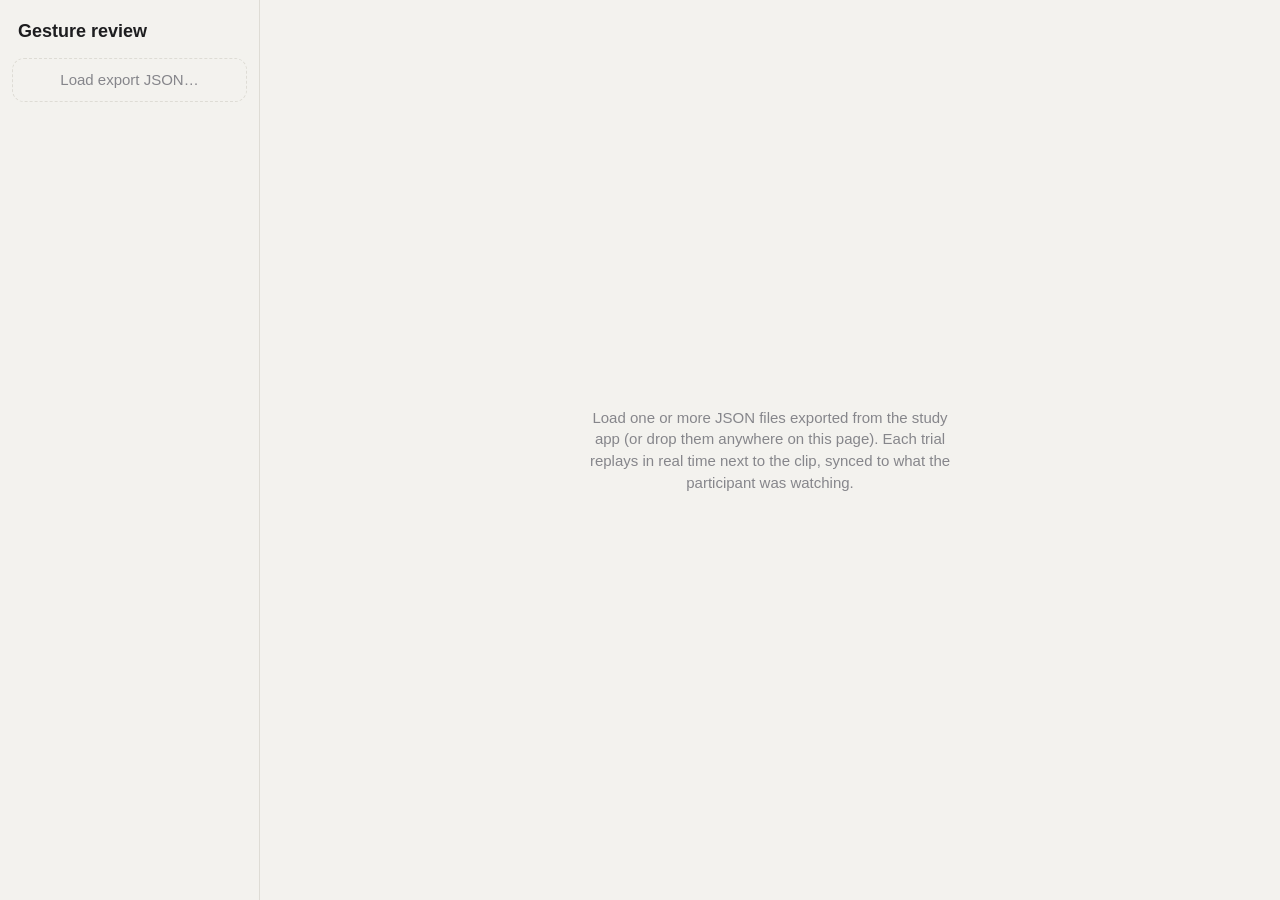
==== review.html @ 7d49b07f "Gesture study app: iPad capture + review page Co-Authored-By: Claude Opus 5 <noreply@anthropic.com>" ====
<!doctype html>
<html lang="en">
<head>
<meta charset="utf-8">
<meta name="viewport" content="width=device-width, initial-scale=1">
<title>Gesture Review</title>
<link rel="stylesheet" href="styles.css">
<style>
  body { display: grid; grid-template-columns: 260px 1fr; height: 100vh; overflow: hidden; font-size: 15px; }
  aside { border-right: 1px solid var(--line); overflow-y: auto; padding: 18px 12px; display: flex; flex-direction: column; gap: 14px; }
  aside h1 { font-size: 18px; margin: 0 6px; }
  .load { display: block; text-align: center; padding: 10px; border-radius: 12px; border: 1.5px dashed var(--line); color: var(--muted); cursor: pointer; }
  .load input { display: none; }
  .sess h2 { font-size: 13px; text-transform: uppercase; letter-spacing: .05em; color: var(--muted); margin: 6px 6px 4px; font-weight: 600; }
  .trial-btn {
    display: flex; justify-content: space-between; gap: 8px; width: 100%; text-align: left; padding: 7px 10px;
    border-radius: 8px; background: none; color: var(--ink); font-weight: 400; font-size: 14px;
  }
  .trial-btn:hover { background: rgba(0,0,0,.04); }
  .trial-btn.on { background: var(--ink); color: #fff; }
  .trial-btn small { opacity: .55; font-variant-numeric: tabular-nums; }

  main { overflow-y: auto; padding: 18px 22px; display: flex; flex-direction: column; gap: 14px; }
  .empty { margin: auto; color: var(--muted); text-align: center; max-width: 380px; }
  .head { display: flex; align-items: baseline; gap: 12px; flex-wrap: wrap; }
  .head h2 { margin: 0; font-size: 22px; }
  .head span { color: var(--muted); }
  .views { display: grid; grid-template-columns: 1fr 1fr; gap: 14px; height: 44vh; min-height: 260px; }
  .views .stage-wrap, .draw-wrap { position: relative; background: #fff; border-radius: 14px; overflow: hidden; }
  .draw-wrap canvas { position: absolute; inset: 0; width: 100%; height: 100%; }
  .tag { position: absolute; left: 12px; top: 10px; font-size: 12px; color: var(--muted); z-index: 1; }

  .transport { display: flex; align-items: center; gap: 12px; flex-wrap: wrap; }
  .transport button { padding: 8px 16px; font-size: 14px; }
  .transport input[type=range] { flex: 1; min-width: 200px; accent-color: var(--ink); }
  .time { font-variant-numeric: tabular-nums; color: var(--muted); min-width: 110px; }
  .opts { display: flex; gap: 16px; flex-wrap: wrap; color: #48484a; }
  .opts label { display: flex; align-items: center; gap: 6px; }
  select { font: inherit; padding: 6px 8px; border-radius: 8px; border: 1px solid var(--line); background: #fff; }

  .chart-wrap { position: relative; height: 150px; background: #fff; border-radius: 14px; }
  .chart-wrap canvas { position: absolute; inset: 0; width: 100%; height: 100%; }
  table { border-collapse: collapse; font-variant-numeric: tabular-nums; font-size: 13.5px; }
  th, td { text-align: right; padding: 5px 12px; border-bottom: 1px solid var(--line); }
  th:first-child, td:first-child { text-align: left; }
  th { color: var(--muted); font-weight: 500; }
  tr.cleared td { color: var(--muted); text-decoration: line-through; }
  .legend { display: flex; align-items: center; gap: 8px; color: var(--muted); font-size: 13px; }
  .legend i { width: 90px; height: 8px; border-radius: 4px; background: linear-gradient(90deg, #2f55d4, #9b4dca, #f76707); }
</style>
</head>
<body>
<aside>
  <h1>Gesture review</h1>
  <label class="load">Load export JSON…<input type="file" id="files" accept=".json,application/json" multiple></label>
  <div id="list"></div>
</aside>
<main id="main">
  <div class="empty" id="empty">Load one or more JSON files exported from the study app (or drop them anywhere on this page). Each trial replays in real time next to the clip, synced to what the participant was watching.</div>
  <div id="viewer" style="display:none">
    <div class="head"><h2 id="title"></h2><span id="meta"></span></div>
    <div class="views">
      <div class="stage-wrap" id="stage-wrap"><span class="tag">Reference clip, as the participant saw it</span><div class="stage" id="stage"></div></div>
      <div class="draw-wrap" id="draw-wrap"><span class="tag">Drawing</span><canvas id="draw"></canvas></div>
    </div>
    <div class="transport">
      <button id="play">Play</button>
      <button class="secondary" id="to-stroke">Jump to first stroke</button>
      <input type="range" id="scrub" min="0" max="1000" step="1" value="0">
      <span class="time" id="time"></span>
    </div>
    <div class="opts">
      <label>Speed <select id="rate"><option value="0.1">0.1×</option><option value="0.25">0.25×</option><option value="0.5">0.5×</option><option value="1" selected>1×</option><option value="2">2×</option></select></label>
      <label><input type="checkbox" id="by-speed" checked> Colour by speed</label>
      <label><input type="checkbox" id="ghost" checked> Ghost of full drawing</label>
      <label><input type="checkbox" id="show-cleared"> Show cleared strokes</label>
      <span class="legend"><span>slow</span><i></i><span>fast</span></span>
    </div>
    <div class="chart-wrap"><canvas id="chart"></canvas></div>
    <table id="strokes"></table>
  </div>
</main>
<script src="clips.js"></script>
<script src="review.js"></script>
</body>
</html>
---- styles.css ----
:root {
  --bg: #f3f2ee;
  --card: #fff;
  --ink: #1d1d1f;
  --muted: #86868b;
  --line: #dedcd5;
  --accent: #2f55d4;
}

* { box-sizing: border-box; -webkit-tap-highlight-color: transparent; }

html, body {
  margin: 0; height: 100%;
  background: var(--bg); color: var(--ink);
  font: 17px/1.45 -apple-system, BlinkMacSystemFont, "SF Pro Text", "Helvetica Neue", sans-serif;
}

button {
  font: inherit; font-weight: 600; border: 0; border-radius: 999px;
  padding: 14px 28px; background: var(--ink); color: #fff; cursor: pointer;
  touch-action: manipulation;
}
button.secondary { background: transparent; color: var(--ink); box-shadow: inset 0 0 0 1.5px var(--line); }
button.link { background: none; color: var(--accent); padding: 6px 4px; font-weight: 500; }
button:disabled { opacity: .35; cursor: default; }

/* ---------- stage (shared with review) ---------- */

.stage-wrap { position: relative; background: #fff; border-radius: 18px; overflow: hidden; }
.stage {
  position: absolute; left: 50%; top: 50%; width: 800px; height: 450px;
  transform: translate(-50%, -50%) scale(var(--s, 1));
  pointer-events: none;
  --ui-ink: #1d1d1f;
}
.stage * { box-sizing: border-box; }
.stage > * { position: absolute; }

.stage .shape { position: absolute; width: 80px; height: 80px; background: #2f55d4; border-radius: 12px; }
.stage .shape.circle { border-radius: 50%; }
.stage .shape.sq::after { /* orientation mark so rotation reads */
  content: ""; position: absolute; top: 12%; left: 12%; width: 18%; height: 18%; border-radius: 50%; background: #fff;
}
.stage .ax { width: 70px; height: 70px; }
.stage .floor { left: 120px; right: 120px; top: 400px; height: 2px; background: #d9d9de; }

.stage .phone {
  left: 270px; top: 10px; width: 260px; height: 430px; border-radius: 30px; overflow: hidden;
  background: #f2f2f7; box-shadow: 0 0 0 6px #1d1d1f;
}
.stage b { display: block; height: 8px; border-radius: 4px; background: #d6d6db; }
.stage b.sub { background: #e7e7eb; }
.stage b.title { height: 12px; background: #3a3a3c; }
.stage .appbar { height: 56px; padding: 26px 16px 0; background: #fff; }
.stage .row { position: relative; display: flex; align-items: center; gap: 10px; height: 52px; padding: 0 14px; background: #fff; border-top: 1px solid #efeff2; }
.stage .row span { flex: 1; display: flex; flex-direction: column; gap: 7px; }
.stage .avatar { width: 30px; height: 30px; border-radius: 50%; flex: none; }

.stage .scrim { position: absolute; inset: 0; background: rgba(0,0,0,.42); }
.stage .dialog {
  position: absolute; left: 24px; right: 24px; top: 130px; padding: 20px; border-radius: 16px; background: #fff;
  display: flex; flex-direction: column; gap: 10px;
}
.stage .dialog-btns { display: flex; gap: 8px; margin-top: 10px; }
.stage .dialog-btns i { flex: 1; height: 34px; border-radius: 10px; background: #ececf0; }
.stage .dialog-btns i.primary { background: #0a84ff; }
.stage .sheet { position: absolute; left: 0; right: 0; bottom: 0; height: 250px; border-radius: 20px 20px 0 0; background: #fff; padding: 10px 18px; }
.stage .sheet .handle { display: block; width: 40px; height: 5px; border-radius: 3px; background: #d1d1d6; margin: 0 auto 14px; }
.stage .opt { display: flex; align-items: center; gap: 12px; height: 50px; }
.stage .opt i { width: 28px; height: 28px; border-radius: 8px; flex: none; }
.stage .opt b { flex: none; }

.stage .tile { position: absolute; width: 110px; height: 140px; border-radius: 14px; background: #fff; overflow: hidden; }
.stage .tile .img { height: 70px; margin-bottom: 10px; }
.stage .tile > b { margin: 0 10px 7px; }
.stage .tile.hero { z-index: 2; }
.stage .detail { padding: 10px 10px 0; display: flex; flex-direction: column; gap: 9px; }
.stage .detail b { margin: 0; }

.stage .toast {
  position: absolute; top: 12px; left: 12px; right: 12px; height: 64px; border-radius: 16px; background: #fff;
  box-shadow: 0 6px 20px rgba(0,0,0,.14); display: flex; align-items: center; gap: 12px; padding: 0 14px; z-index: 3;
}
.stage .toast > i { width: 36px; height: 36px; border-radius: 10px; flex: none; }
.stage .toast span { flex: 1; display: flex; flex-direction: column; gap: 8px; }

.stage .switch { left: 340px; top: 193px; width: 120px; height: 64px; border-radius: 32px; background: #e5e5ea; }
.stage .knob { position: absolute; left: 4px; top: 4px; width: 56px; height: 56px; border-radius: 50%; background: #fff; box-shadow: 0 2px 6px rgba(0,0,0,.22); }

.stage .like { left: 360px; top: 185px; width: 80px; height: 80px; }
.stage .like > * { position: absolute; }
.stage .heart { inset: 0; color: #c7c7cc; }
.stage .heart svg { width: 100%; height: 100%; display: block; }
.stage .ring { inset: -8px; border-radius: 50%; border: 3px solid #ff375f; opacity: 0; }
.stage .dot { left: 36px; top: 36px; width: 9px; height: 9px; border-radius: 50%; background: #ff375f; opacity: 0; }

.stage .tabbar { left: 190px; top: 110px; width: 420px; height: 52px; display: flex; border-bottom: 1px solid #e5e5ea; }
.stage .tab { flex: 1; text-align: center; line-height: 50px; font-weight: 600; font-size: 19px; color: #8e8e93; }
.stage .tab.t1 { color: #1d1d1f; }
.stage .ind { position: absolute; bottom: -1px; left: 20px; width: 100px; height: 3px; border-radius: 2px; background: #1d1d1f; }
.stage .panes-view { left: 190px; top: 176px; width: 420px; height: 176px; overflow: hidden; }
.stage .panes { display: flex; width: 1260px; height: 100%; }
.stage .pane { width: 420px; display: grid; grid-template-columns: repeat(4, 1fr); gap: 8px; }
.stage .pane i { border-radius: 10px; }
.stage .pane.people i { border-radius: 50%; aspect-ratio: 1; }

.stage .form { left: 250px; top: 115px; width: 300px; display: flex; flex-direction: column; gap: 12px; }
.stage .field {
  height: 52px; border: 2px solid #d1d1d6; border-radius: 12px; background: #fff;
  display: flex; align-items: center; padding: 0 16px; font-size: 20px; letter-spacing: 2px; color: #3a3a3c;
}
.stage .err { color: #ff3b30; font-size: 15px; height: 18px; margin: -4px 0 0 4px; opacity: 0; }
.stage .btn { height: 52px; border-radius: 12px; background: #1d1d1f; color: #fff; display: grid; place-items: center; font-weight: 600; }

.stage .morph {
  left: 280px; top: 193px; width: 240px; height: 64px; border-radius: 32px; background: #0a84ff;
  color: #fff; display: grid; place-items: center; font-weight: 600; font-size: 21px; overflow: hidden;
}
.stage .morph > * { grid-area: 1 / 1; }
.stage .spinner { width: 30px; height: 30px; border-radius: 50%; border: 3px solid rgba(255,255,255,.35); border-top-color: #fff; opacity: 0; }
.stage .check { width: 34px; height: 34px; }
.stage .check svg { width: 100%; height: 100%; display: block; }

/* ---------- capture app ---------- */

body.kiosk {
  position: fixed; inset: 0; overflow: hidden; overscroll-behavior: none;
  -webkit-user-select: none; user-select: none; -webkit-touch-callout: none;
}
input { -webkit-user-select: text; user-select: text; }

.screen {
  position: absolute; inset: 0; display: flex; flex-direction: column;
  padding: env(safe-area-inset-top) env(safe-area-inset-right) env(safe-area-inset-bottom) env(safe-area-inset-left);
}
.screen[hidden] { display: none; }
.panel { margin: auto; width: min(520px, calc(100% - 48px)); display: flex; flex-direction: column; gap: 22px; }
.panel h1 { margin: 0; font-size: 34px; letter-spacing: -.02em; line-height: 1.1; }
.panel p { margin: 0; color: #48484a; }
.panel .big { font-size: 21px; color: var(--ink); }
.panel label.text input {
  display: block; width: 100%; margin-top: 6px; padding: 14px 16px; font: inherit; font-size: 20px;
  border: 1.5px solid var(--line); border-radius: 14px; background: #fff;
}
.panel fieldset { border: 0; padding: 0; margin: 0; display: flex; flex-direction: column; gap: 10px; }
.panel legend { font-weight: 600; margin-bottom: 8px; }
.check-row { display: flex; align-items: center; gap: 10px; }
.check-row input { width: 22px; height: 22px; accent-color: var(--ink); }
.check-row small { color: var(--muted); }
.panel .footer { color: var(--muted); font-size: 15px; display: flex; align-items: center; gap: 6px; flex-wrap: wrap; }
.panel .actions { display: flex; gap: 12px; flex-wrap: wrap; }

#trial { gap: 12px; padding-left: max(16px, env(safe-area-inset-left)); padding-right: max(16px, env(safe-area-inset-right)); }
.trial-top { display: flex; align-items: center; justify-content: space-between; padding-top: 12px; color: var(--muted); font-size: 15px; font-variant-numeric: tabular-nums; }
.progress { display: flex; align-items: center; gap: 12px; }
.progress-bar { width: 140px; height: 4px; border-radius: 2px; background: var(--line); overflow: hidden; }
.progress-bar i { display: block; height: 100%; background: var(--ink); transition: width .3s; }
#trial .stage-wrap { flex: 0 0 40%; }
.replay {
  position: absolute; right: 12px; bottom: 12px; padding: 10px 16px; font-size: 15px;
  background: rgba(29,29,31,.07); color: var(--ink);
}
.canvas-wrap { flex: 1; position: relative; background: #fff; border-radius: 18px; overflow: hidden; }
.canvas-wrap canvas { position: absolute; inset: 0; width: 100%; height: 100%; touch-action: none; }
.canvas-hint[hidden] { display: none; }
.canvas-hint {
  position: absolute; inset: 0; display: grid; place-items: center; color: #c2c1bb; font-size: 19px; pointer-events: none;
}
.trial-bottom { display: flex; align-items: center; justify-content: space-between; gap: 12px; padding-bottom: max(16px, env(safe-area-inset-bottom)); }
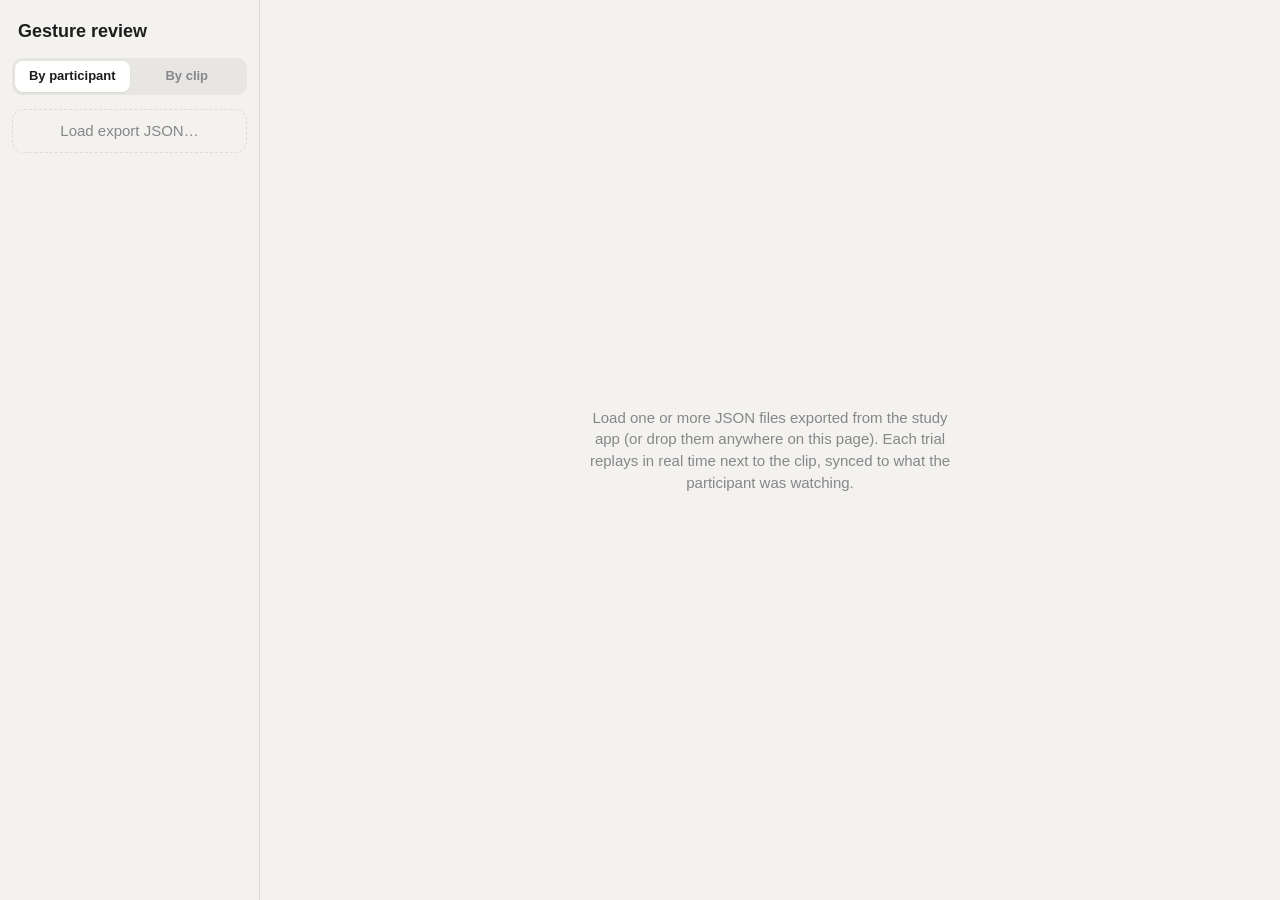
==== commit fa287fef: "Review: by-clip view comparing every participant's entry for a clip Co-Authored-By: Claude Opus 5 <n" ====
--- a/review.html
+++ b/review.html
@@ -47,11 +47,34 @@
   tr.cleared td { color: var(--muted); text-decoration: line-through; }
   .legend { display: flex; align-items: center; gap: 8px; color: var(--muted); font-size: 13px; }
   .legend i { width: 90px; height: 8px; border-radius: 4px; background: linear-gradient(90deg, #2f55d4, #9b4dca, #f76707); }
+  .seg { display: flex; background: rgba(0,0,0,.05); border-radius: 10px; padding: 3px; }
+  .seg button { flex: 1; padding: 6px 8px; font-size: 13px; border-radius: 8px; background: none; color: var(--muted); }
+  .seg button.on { background: #fff; color: var(--ink); box-shadow: 0 1px 2px rgba(0,0,0,.08); }
+  .trial-btn:disabled { opacity: .35; }
+  .clip-top { display: grid; grid-template-columns: minmax(0, 1.4fr) minmax(220px, 1fr); gap: 14px; height: 32vh; min-height: 220px; }
+  .clip-ctrl { display: flex; flex-direction: column; gap: 12px; color: #48484a; }
+  .clip-ctrl label { display: flex; align-items: center; gap: 8px; }
+  .clip-ctrl p { margin: 0; font-size: 13px; color: var(--muted); }
+  .grid { display: grid; grid-template-columns: repeat(auto-fill, minmax(220px, 1fr)); gap: 12px; }
+  .card { padding: 0; border-radius: 14px; background: #fff; color: var(--ink); font-weight: 400; text-align: left; overflow: hidden; }
+  .card:hover { box-shadow: 0 0 0 2px var(--line); }
+  .card canvas { display: block; width: 100%; aspect-ratio: 4 / 3; }
+  .cap { display: flex; justify-content: space-between; align-items: baseline; gap: 8px; padding: 8px 12px; border-top: 1px solid #f0efea; font-size: 13px; }
+  .cap span { color: var(--muted); }
+  @media (max-width: 900px) {
+    .clip-top { grid-template-columns: 1fr; height: auto; }
+    .clip-top .stage-wrap { aspect-ratio: 16 / 9; }
+    body { display: block; height: auto; overflow: auto; }
+    aside { border-right: 0; border-bottom: 1px solid var(--line); max-height: 40vh; }
+    .views { grid-template-columns: 1fr; height: auto; }
+    .views > * { aspect-ratio: 16 / 10; }
+  }
 </style>
 </head>
 <body>
 <aside>
   <h1>Gesture review</h1>
+  <div class="seg"><button data-mode="participant" class="on">By participant</button><button data-mode="clip">By clip</button></div>
   <label class="load">Load export JSON…<input type="file" id="files" accept=".json,application/json" multiple></label>
   <div id="list"></div>
 </aside>
@@ -73,11 +96,26 @@
       <label>Speed <select id="rate"><option value="0.1">0.1×</option><option value="0.25">0.25×</option><option value="0.5">0.5×</option><option value="1" selected>1×</option><option value="2">2×</option></select></label>
       <label><input type="checkbox" id="by-speed" checked> Colour by speed</label>
       <label><input type="checkbox" id="ghost" checked> Ghost of full drawing</label>
-      <label><input type="checkbox" id="show-cleared"> Show cleared strokes</label>
+      <label><input type="checkbox" id="show-cleared"> Show cleared &amp; palm strokes</label>
       <span class="legend"><span>slow</span><i></i><span>fast</span></span>
     </div>
     <div class="chart-wrap"><canvas id="chart"></canvas></div>
+    <p id="groups" style="margin:0;color:#48484a"></p>
     <table id="strokes"></table>
+  </div>
+  <div id="clip-view" style="display:none">
+    <div class="head"><h2 id="c-title"></h2><span id="c-meta"></span></div>
+    <div class="clip-top">
+      <div class="stage-wrap" id="c-stage-wrap"><span class="tag">Reference clip (looping)</span><div class="stage" id="c-stage"></div></div>
+      <div class="clip-ctrl">
+        <div class="transport"><button id="c-play">Play all</button><span class="time" id="c-time"></span></div>
+        <label>Speed <select id="c-rate"><option value="0.25">0.25×</option><option value="0.5">0.5×</option><option value="1" selected>1×</option><option value="2">2×</option></select></label>
+        <label><input type="checkbox" id="c-fit" checked> Zoom each drawing to fit</label>
+        <label><input type="checkbox" id="c-by-speed" checked> Colour by speed <span class="legend"><i></i></span></label>
+        <p>Play all starts every entry from its first stroke, so timing compares side by side. Speed colours use one scale across all entries. Click an entry to open it.</p>
+      </div>
+    </div>
+    <div class="grid" id="c-grid"></div>
   </div>
 </main>
 <script src="clips.js"></script>
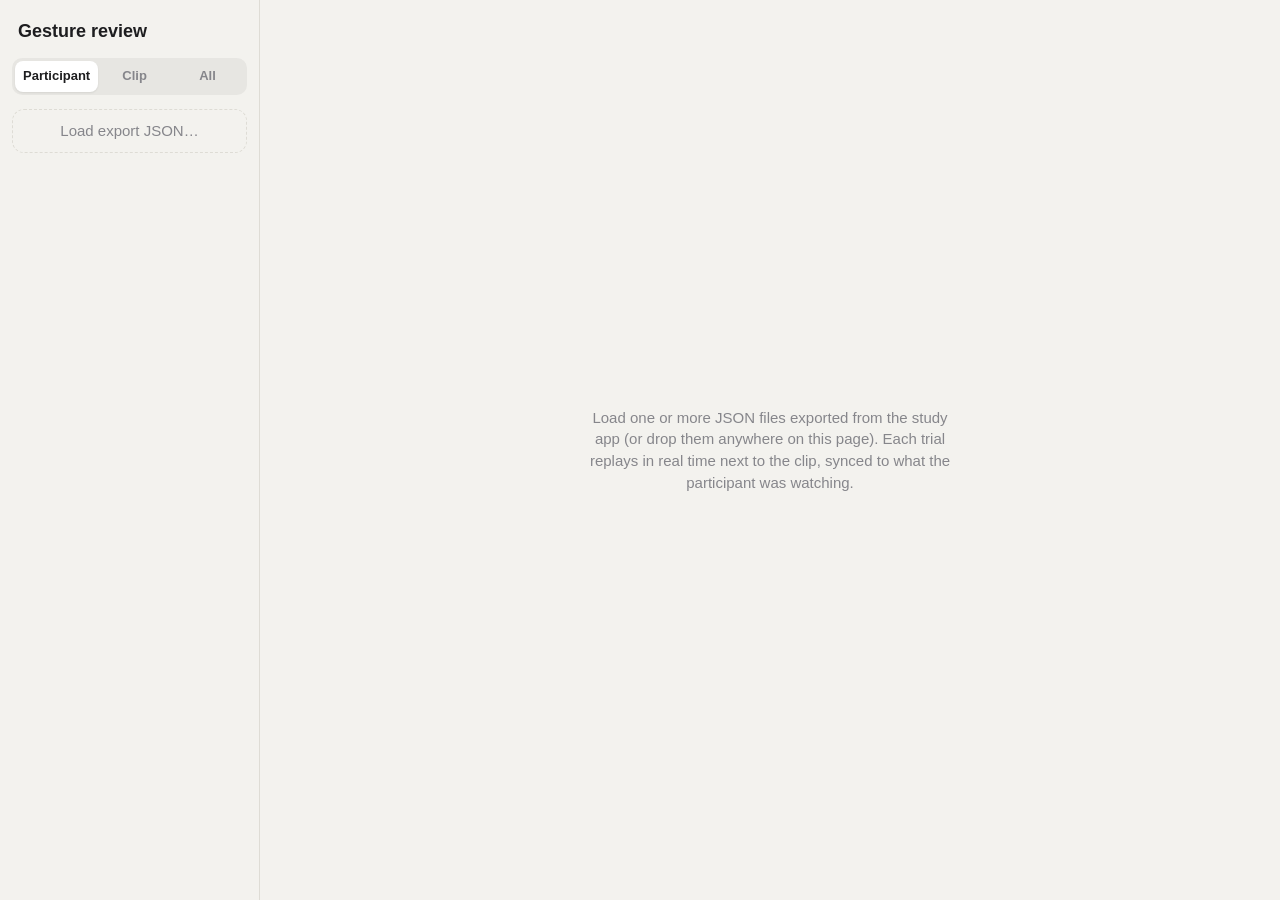
==== commit 6cacb5bf: "Review: contact-sheet view of every clip and trial Co-Authored-By: Claude Opus 5 <noreply@anthropic." ====
--- a/review.html
+++ b/review.html
@@ -61,7 +61,21 @@
   .card canvas { display: block; width: 100%; aspect-ratio: 4 / 3; }
   .cap { display: flex; justify-content: space-between; align-items: baseline; gap: 8px; padding: 8px 12px; border-top: 1px solid #f0efea; font-size: 13px; }
   .cap span { color: var(--muted); }
+  .card.ai-frames .cap, .card.ai-text .cap { background: #f7f4ff; }
+  .ai-tag { font-style: normal; background: #ece7ff; color: #5b3fc4; border-radius: 5px; padding: 1px 5px; letter-spacing: 0; }
+  #sheet-view { flex-direction: column; gap: 14px; min-height: 0; flex: 1; }
+  .sheet-grid {
+    display: grid; grid-template-columns: 150px minmax(0, 1fr); grid-template-rows: 30px minmax(0, 1fr);
+    flex: 1; min-height: 320px; background: #efeee9; border-radius: 14px; overflow: hidden;
+  }
+  .sheet-corner { background: var(--bg); }
+  .sheet-head-top, .sheet-head-left { overflow: hidden; background: var(--bg); }
+  .sheet-head-top canvas { display: block; }
+  .sheet-head-left canvas { display: block; }
+  .sheet-scroll { overflow: auto; }
+  .sheet-scroll canvas { display: block; cursor: pointer; }
   @media (max-width: 900px) {
+    #sheet-view { min-height: 70vh; }
     .clip-top { grid-template-columns: 1fr; height: auto; }
     .clip-top .stage-wrap { aspect-ratio: 16 / 9; }
     body { display: block; height: auto; overflow: auto; }
@@ -74,7 +88,7 @@
 <body>
 <aside>
   <h1>Gesture review</h1>
-  <div class="seg"><button data-mode="participant" class="on">By participant</button><button data-mode="clip">By clip</button></div>
+  <div class="seg"><button data-mode="participant" class="on">Participant</button><button data-mode="clip">Clip</button><button data-mode="sheet">All</button></div>
   <label class="load">Load export JSON…<input type="file" id="files" accept=".json,application/json" multiple></label>
   <div id="list"></div>
 </aside>
@@ -109,6 +123,7 @@
       <div class="stage-wrap" id="c-stage-wrap"><span class="tag">Reference clip (looping)</span><div class="stage" id="c-stage"></div></div>
       <div class="clip-ctrl">
         <div class="transport"><button id="c-play">Play all</button><span class="time" id="c-time"></span></div>
+        <label>Show <select id="c-who"><option value="all">Everyone</option></select></label>
         <label>Speed <select id="c-rate"><option value="0.25">0.25×</option><option value="0.5">0.5×</option><option value="1" selected>1×</option><option value="2">2×</option></select></label>
         <label><input type="checkbox" id="c-fit" checked> Zoom each drawing to fit</label>
         <label><input type="checkbox" id="c-by-speed" checked> Colour by speed <span class="legend"><i></i></span></label>
@@ -117,6 +132,22 @@
     </div>
     <div class="grid" id="c-grid"></div>
   </div>
+  <div id="sheet-view" style="display:none">
+    <div class="head"><h2>Every trial</h2><span id="m-meta"></span></div>
+    <div class="opts">
+      <button id="m-play">Play all</button><span class="time" id="m-time"></span>
+      <label>Show <select id="m-who"><option value="all">Everyone</option></select></label>
+      <label>Size <select id="m-size"><option value="s">Small</option><option value="m" selected>Medium</option><option value="l">Large</option></select></label>
+      <label><input type="checkbox" id="m-fit" checked> Zoom each drawing to fit</label>
+      <label><input type="checkbox" id="m-by-speed" checked> Colour by speed <span class="legend"><i></i></span></label>
+    </div>
+    <div class="sheet-grid">
+      <div class="sheet-corner"></div>
+      <div id="sheet-top-wrap" class="sheet-head-top"><canvas id="sheet-top"></canvas></div>
+      <div id="sheet-left-wrap" class="sheet-head-left"><canvas id="sheet-left"></canvas></div>
+      <div id="sheet-scroll" class="sheet-scroll"><canvas id="sheet"></canvas></div>
+    </div>
+  </div>
 </main>
 <script src="clips.js"></script>
 <script src="review.js"></script>
